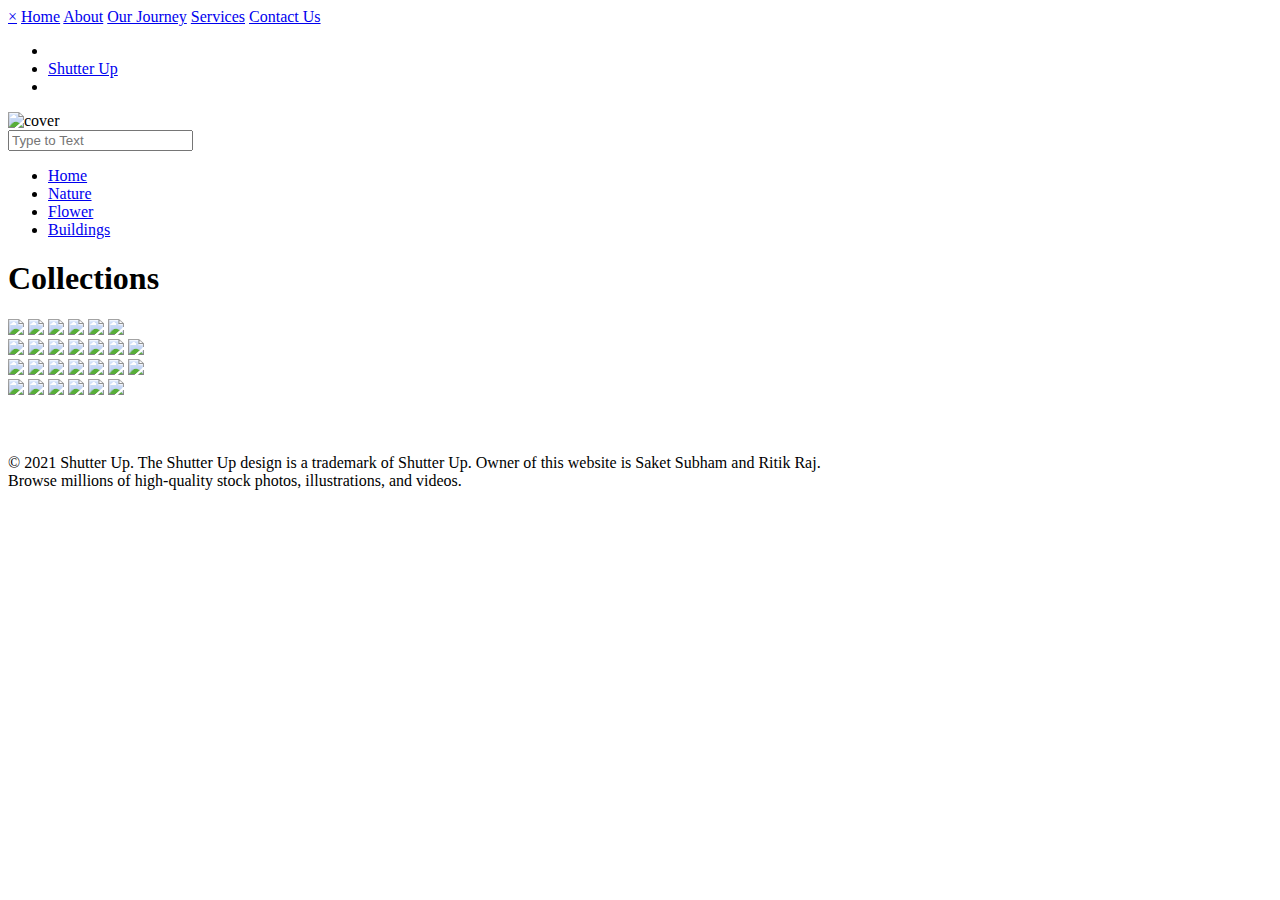
==== index.html @ 5b87b817 "initial commit" ====
<!DOCTYPE html>
<html lang="en">

<head>
    <meta charset="UTF-8">
    <meta http-equiv="X-UA-Compatible" content="IE=edge">
    <meta name="viewport" content="width=device-width, initial-scale=1.0">
    <title>Shutter Up</title>

    <script src="https://kit.fontawesome.com/99b92f35e0.js" crossorigin="anonymous"></script>

    <link rel="preconnect" href="https://fonts.googleapis.com">
    <link rel="preconnect" href="https://fonts.gstatic.com" crossorigin>
    <link href="https://fonts.googleapis.com/css2?family=Merienda:wght@700&family=Zen+Tokyo+Zoo&display=swap"
        rel="stylesheet">

    <link rel="stylesheet" href="index.css">

</head>

<body>
    <div id="mySidenav" class="sidenav">
        <a href="javascript:void(0)" class="closebtn" onclick="closeNav()">&times;</a>
        <a href="#">Home</a>
        <a href="#">About</a>
        <a href="#">Our Journey</a>
        <a href="#">Services</a>
        <a href="#">Contact Us</a>
    </div>


    <script>
        function openNav() {
            document.getElementById("mySidenav").style.width = "250px";
            document.getElementById("main").style.marginLeft = "250px";
            document.getElementById("main").style.opacity = 0.5;
            // document.body.style.backgroundColor = "rgba(0,0,0,0.4)";
        }

        function closeNav() {
            document.getElementById("mySidenav").style.width = "0";
            document.getElementById("main").style.marginLeft = "0";
            document.getElementById("main").style.opacity = 1;
        }
    </script>



    <div id="main">

        <div class="header">

            <nav class="navbar" id="navbar">
                <ul class="mynav">
                    <li class="menu" id="bars" onclick="openNav()">
                        <a class="account" href="#">
                            <i class="fas fa-bars"></i>
                        </a>
                    </li>

                    <li class="icon">
                        <a href="/1_MyWbsite.html">
                            <i class="fas fa-camera"></i><div>Shutter Up</div>
                        </a>
                    </li>


                    <li class="menu" id="account">
                        <a class="account" href="/2_LoginPage.html">
                            <i class="far fa-user-circle"></i>
                        </a>
                    </li>

                </ul>
            </nav>

            <div class="cover">
                <img src="https://source.unsplash.com/random/1600x500/?ocean,nature,forest,food" alt="cover">

                <div class="search-box">
                    <input class="search-txt" type="text" placeholder="Type to Text">
                    <a class="search-btn" href="#">
                        <i class="fas fa-search"></i>
                    </a>
                </div>
            </div>

        </div>


        <div class="content">
            <div class="container">
                <ul>
                    <li><a class="active" href="#home">Home</a></li>
                    <li><a href="#n01">Nature</a></li>
                    <li><a href="#f01">Flower</a></li>
                    <li><a href="#b01">Buildings</a></li>
                </ul>
            </div>

            <div class="blocks">
                <h1>Collections</h1>
                <div class="block01">
                    <a href="/Images/page02.jpg"><img src="/Images/page02.jpg" style="width:100%"></a>
                    <a href="/Images/temple07.jpg"><img src="/Images/temple07.jpg" style="width:100%"></a>
                    <a href="/Images/trains01.jpg"><img src="/Images/trains01.jpg" style="width:100%"></a>
                    <a href="/Images/flower03.jpg"><img src="/Images/flower03.jpg" style="width:100%"></a>
                    <a href="/Images/flower04.jpg"><img src="/Images/flower04.jpg" style="width:100%"></a>
                    <a href="/Images/plants09.jpg"><img src="/Images/plants09.jpg" style="width:100%"></a>
                </div>
                <div class="block01">
                    <a href="/Images/rajtemple05.jpeg"><img src="/Images/rajtemple05.jpeg" style="width:100%"></a>
                    <a href="/Images/plant02.jpg"><img src="/Images/plant02.jpg" style="width:100%"></a>
                    <a id="b01" href="/Images/temple06.jpg"><img src="/Images/temple06.jpg" style="width:100%"></a>
                    <a href="/Images/town01.jpg"><img src="/Images/town01.jpg" style="width:100%"></a>
                    <a href="/Images/villa2.jpg"><img src="/Images/villa2.jpg" style="width:100%"></a>
                    <a id="f01" href="/Images/flower20.jpg"><img src="/Images/flower20.jpg" style="width:100%"></a>
                    <a href="/Images/effiltower.jpg"><img src="/Images/effiltower.jpg" style="width:100%"></a>
                </div>
                <div class="block01">
                    <a href="/Images/flower16.jpg"><img src="/Images/flower16.jpg" style="width:100%"></a>
                    <a href="/Images/plants09.jpg"><img src="/Images/plants09.jpg" style="width:100%"></a>
                    <a href="/Images/flower13.jpg"><img src="/Images/flower13.jpg" style="width:100%"></a>
                    <a id="n01" href="/Images/nature05.jpg"><img src="/Images/nature05.jpg" style="width:100%"></a>
                    <a href="/Images/flower15.jpg"><img src="/Images/flower15.jpg" style="width:100%"></a>
                    <a href="/Images/flower16.jpg"><img src="/Images/flower16.jpg" style="width:100%"></a>
                    <a href="/Images/rajtemple01.jpeg"><img src="/Images/rajtemple01.jpeg" style="width:100%"></a>
                </div>
                <div class="block01">
                    <a href="/Images/page02.jpg"><img src="/Images/page02.jpg" style="width:100%"></a>
                    <a href="/Images/temple07.jpg"><img src="/Images/temple07.jpg" style="width:100%"></a>
                    <a href="/Images/trains01.jpg"><img src="/Images/trains01.jpg" style="width:100%"></a>
                    <a href="/Images/flower03.jpg"><img src="/Images/flower03.jpg" style="width:100%"></a>
                    <a href="/Images/flower04.jpg"><img src="/Images/flower04.jpg" style="width:100%"></a>
                    <a href="/Images/plants09.jpg"><img src="/Images/plants09.jpg" style="width:100%"></a>
                </div>
            </div>

            <div class="container2">
                <h1 id="myid1"></h1>
            </div>
            <script>
                let a;
                let myDate;
                let myTime;
                const options = { weekday: 'long', year: 'numeric', month: 'long', day: 'numeric' };
                setInterval(() => {
                    d = new Date()
                    myDate = d.toLocaleDateString(undefined, options)
                    myTime = d.getHours() + ":" + d.getMinutes() + ":" + d.getSeconds()
                    document.getElementById("myid1").innerHTML = "Current Time is: " + myTime + "<br>On " + myDate
                }, 1000);
            </script>

        </div>

        <div class="foot" id="foot">
            <nav>
                <a href="#"><i class="fa fa-facebook-official w3-hover-opacity"></i></a>
                <a href="https://www.instagram.com/mithilanchal_vibes/?hl=en"><i class="fa fa-instagram"></i></a>
                <a href="#"><i class="fa fa-snapchat"></i></a>
                <a href="#"><i class="fa fa-pinterest"></i></a>
                <a href="#"><i class="fa fa-twitter"></i></a>
                <a href="#"><i class="fa fa-linkedin"></i></a>
            </nav><br>
            <p>© 2021 Shutter Up. The Shutter Up design is a trademark of Shutter Up. Owner of this website is Saket
                Subham and Ritik Raj.<br>Browse millions of high-quality stock photos, illustrations, and videos.</p>
        </div>

    </div>
</body>

</html>
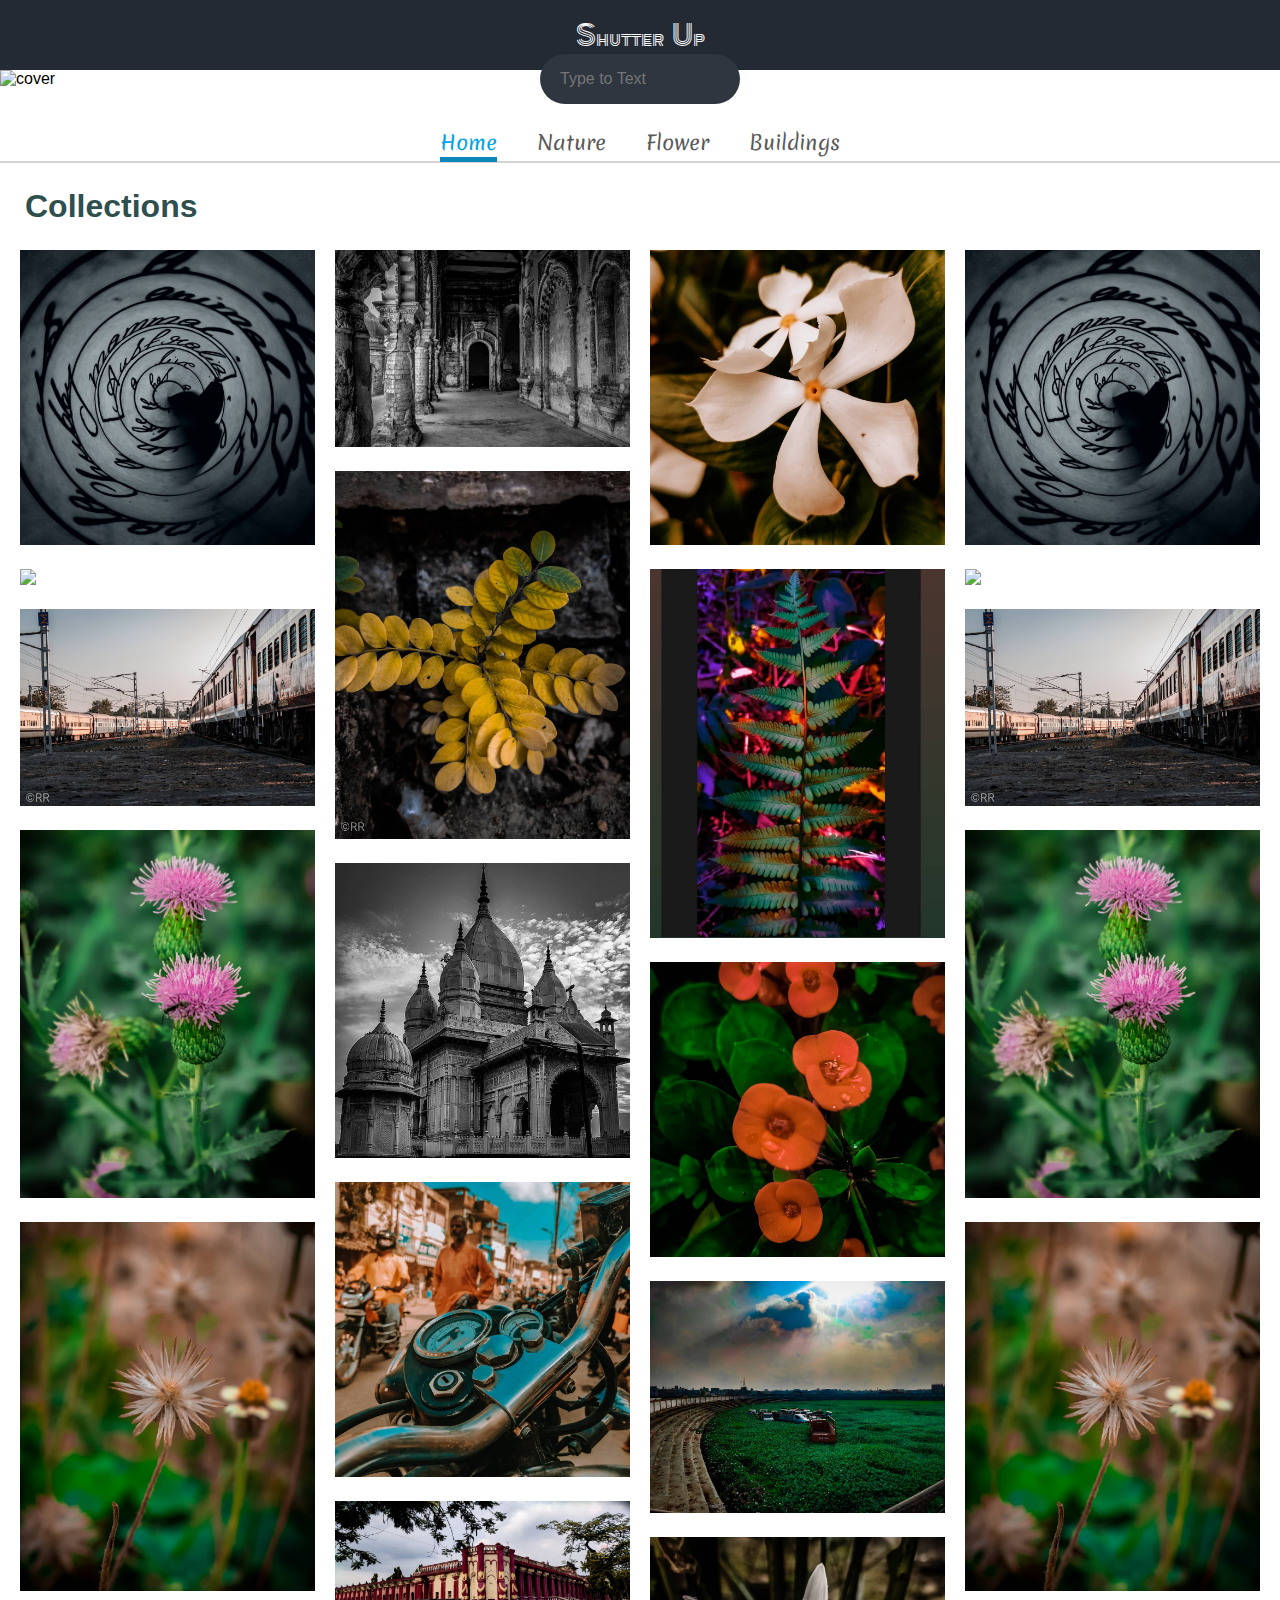
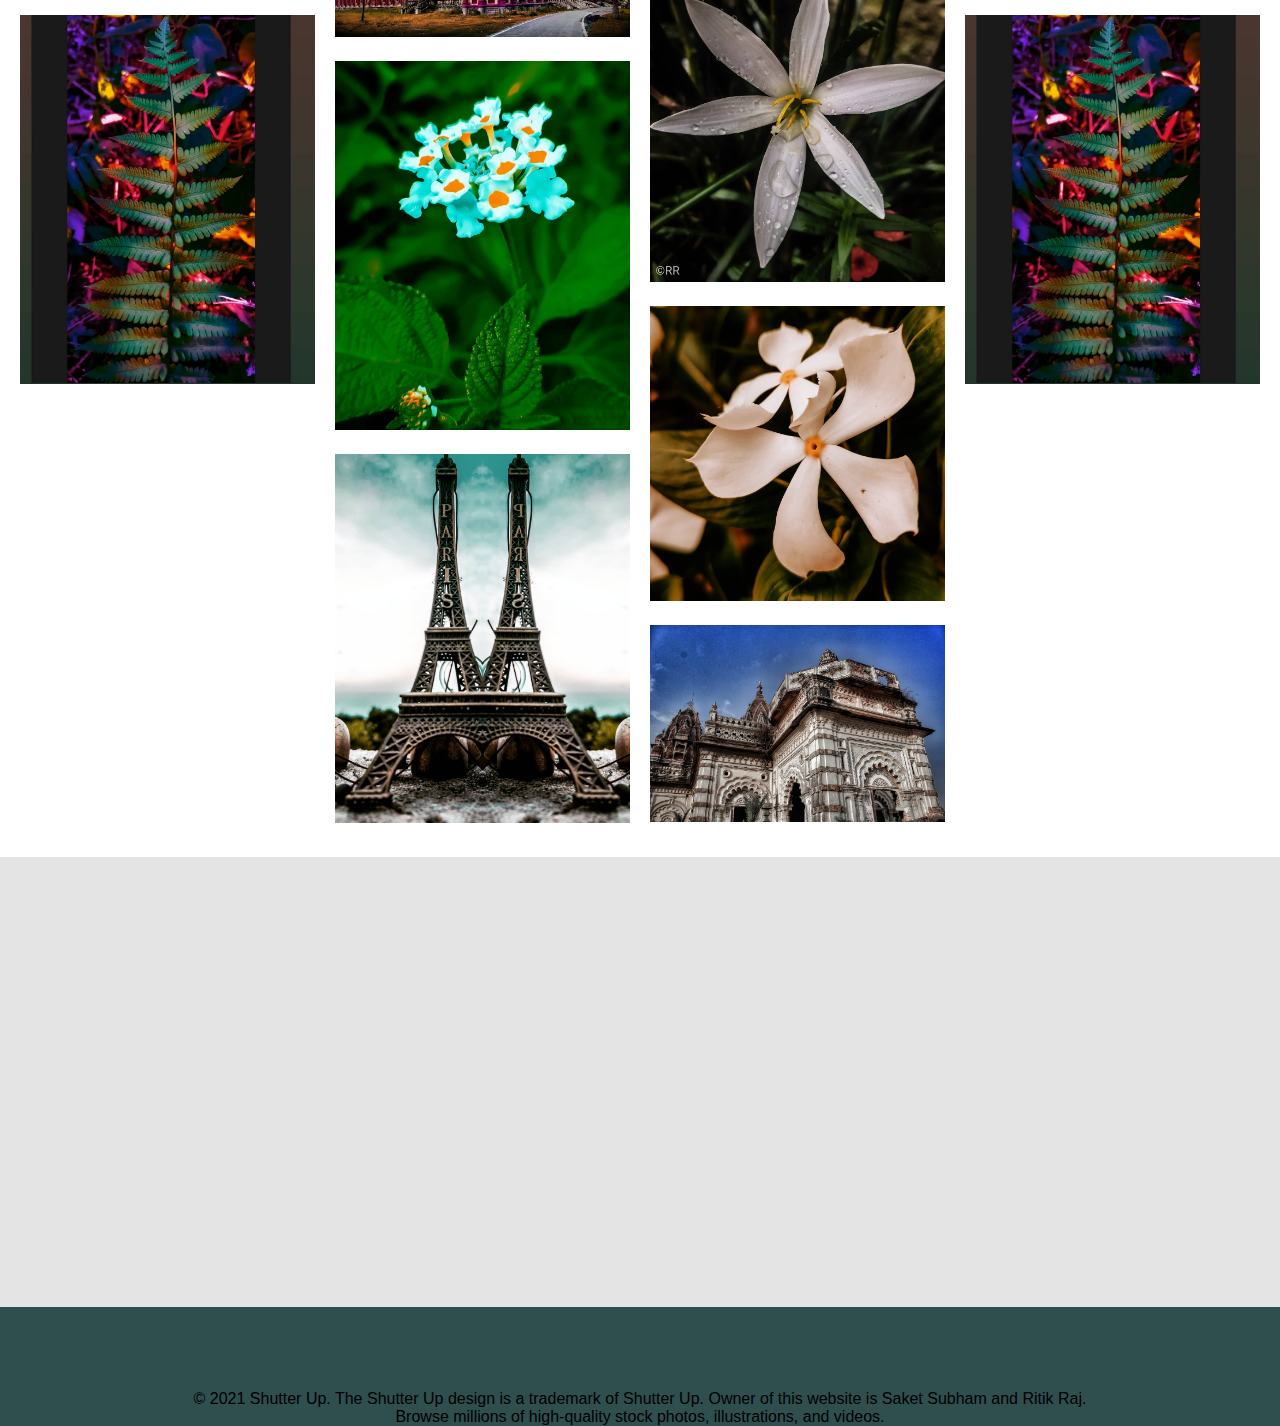
==== commit 5eb02cfe: "add Login signup page file" ====
--- a/index.html
+++ b/index.html
@@ -66,7 +66,7 @@
 
 
                     <li class="menu" id="account">
-                        <a class="account" href="/2_LoginPage.html">
+                        <a class="account" href="/webLogin.html">
                             <i class="far fa-user-circle"></i>
                         </a>
                     </li>
--- a/index.css
+++ b/index.css
@@ -0,0 +1,279 @@
+* {
+    margin: 0;
+    padding: 0;
+    box-sizing: border-box;
+}
+
+ul.mynav {
+    list-style-type: none;
+    display: flex;
+    justify-content: space-between;
+    align-items: center;
+    width: 100vw;
+    height: 70px;
+    background-color: #232a34;
+}
+
+.fa-camera {
+    color: rgb(226, 75, 19);
+    font-size: 30px;
+}
+.icon a div {
+    font-family: 'Zen Tokyo Zoo', cursive;
+    display: inline-block;
+    font-size: 30px;
+    margin: 10px;
+    color: white;
+}
+.account{
+    font-size: 30px;
+    margin: 0 18px;
+    padding: 18px;
+    color: white;
+}
+
+.account:hover{
+    text-shadow: white 5px 5px 10px;
+    transition: 0.3s;
+}
+div.cover{
+    position: relative;
+}
+div img{
+    width: 100%;
+}
+
+.search-box{
+    position: absolute;
+    top: 50%;
+    left: 50%;
+    transform: translate(-50%,-50%);
+    background: #2f3640;
+    height: 50px;
+    border-radius: 40px;
+    padding: 10px;
+}
+.search-btn{
+    color: #e84118;
+    float: right;
+    width: 30px;
+    height: 30px;
+    border-radius: 50%;
+    background: #2f3640;
+    display: flex;
+    justify-content: center;
+    align-items: center;
+}
+.search-txt{
+    border: none;
+    background: none;
+    outline: none;
+    float: left;
+    padding: 0px 10px;
+    color: white;
+    font-size: 16px;
+    transition: 0.4s;
+    line-height: 30px;
+    width: 150px;
+}
+.search-box:hover .search-txt{
+    width: 500px;
+}
+.search-btn:hover{
+    background-color: white;
+}
+
+
+@media screen and (max-width:600px) {
+    ul.mynav{
+        height: 50px;
+    }
+    .fa-camera, .icon a div, .account{
+        font-size: 20px;
+    }
+    .search-box{
+        position: relative;
+        top: 30px;
+        width: 80vw;
+    }
+    .search-box:hover .search-txt{
+        width: auto;
+    }
+    div.blocks h1{
+        font-size: 25px;
+    }
+}
+
+
+div.content{   
+    margin-top: 30px;
+}
+.container{
+    text-align: center;
+    width: 100vw;
+    height: 45px;
+    border-bottom: 2px solid rgb(212, 212, 212);
+}
+.container ul{
+    display: inline-block;
+    list-style-type: none;
+}
+.container ul li{
+    float: left;
+    margin: 10px 20px;
+}
+.container ul li a{
+    text-decoration: none;
+    color: rgb(90, 90, 90);
+    font-size: 20px;
+    font-family: 'Merienda', cursive;
+}
+.container ul li a.active{
+    color: rgb(0, 163, 228);
+    border-bottom: 5px solid rgb(10, 134, 184);
+}
+.container ul li a:hover:not(.active){
+    color: red;
+    border-bottom: 5px solid red;
+    transition: 0.2s;
+}
+div.blocks{
+    padding: 10px;
+}
+div.blocks h1{
+    margin : 15px;
+    font-family: sans-serif;
+    color: darkslategray;
+}
+.block01{
+    width: 25%;
+    float: left;
+    padding: 10px;
+}
+.block01 img{
+    padding: 0 0 20px 0;
+}
+
+
+div.container2 {
+    width: 100vw;
+    height: 50vh;
+    background-color: rgb(228, 228, 228);
+    color: rgb(73, 73, 73);
+    display: flex;
+    justify-content: center;
+    text-align: center;
+    align-items: center;
+    font-size: 2vw;
+    font-family: sans-serif;
+}
+
+@media only screen and (max-width: 700px) {
+    .block01{
+        width: 50%;   
+    }
+    div.container{
+        height: auto;
+    }
+    div.container ul li{
+        float: none;
+    }
+    div.container2{
+        height: 20vh;
+    }
+}
+@media only screen and (max-width: 500px) {
+    .block01{
+        width: 100%;   
+    }
+}
+
+
+div.foot{
+    display: inline-block;
+    width: 100vw;
+    min-height: 100px;
+    height: auto;
+    background-color: darkslategray;    
+}
+div.foot nav{
+    text-align: center;
+    font-size: 40px;
+    margin: 10px;
+}
+div.foot nav a{
+    margin: 10px;
+    color: white;
+}
+div.foot nav a:hover{
+    color: yellow;
+    text-shadow: 5px 5px 10px white;
+    transition: 0.3s;
+}
+div.foot nav a:active{
+    color: rgb(102, 250, 102);
+}
+div.foot p{
+    text-align: center;
+}
+
+
+@media only screen and (max-width: 700px) {
+    div.foot nav{
+        font-size: 20px;
+    }
+    div.foot p{
+        font-size: 10px;
+    }
+}
+
+
+/* sidenav */
+
+body {
+    font-family: "Lato", sans-serif;
+    transition: background-color .5s;
+  }
+  
+  .sidenav {
+    height: 100%;
+    width: 0;
+    position: fixed;
+    z-index: 1;
+    top: 0;
+    left: 0;
+    background-color: #111;
+    overflow-x: hidden;
+    transition: 0.5s;
+    padding-top: 60px;
+  }
+  
+  .sidenav a {
+    padding: 8px 8px 8px 32px;
+    text-decoration: none;
+    font-size: 25px;
+    color: #818181;
+    display: block;
+    transition: 0.3s;
+  }
+  
+  .sidenav a:hover {
+    color: #f1f1f1;
+  }
+  
+  .sidenav .closebtn {
+    position: absolute;
+    top: 0;
+    right: 25px;
+    font-size: 36px;
+    margin-left: 50px;
+  }
+  
+  #main {
+    transition: margin-left .5s;
+  }
+  
+  @media screen and (max-height: 450px) {
+    .sidenav {padding-top: 15px;}
+    .sidenav a {font-size: 18px;}
+  }